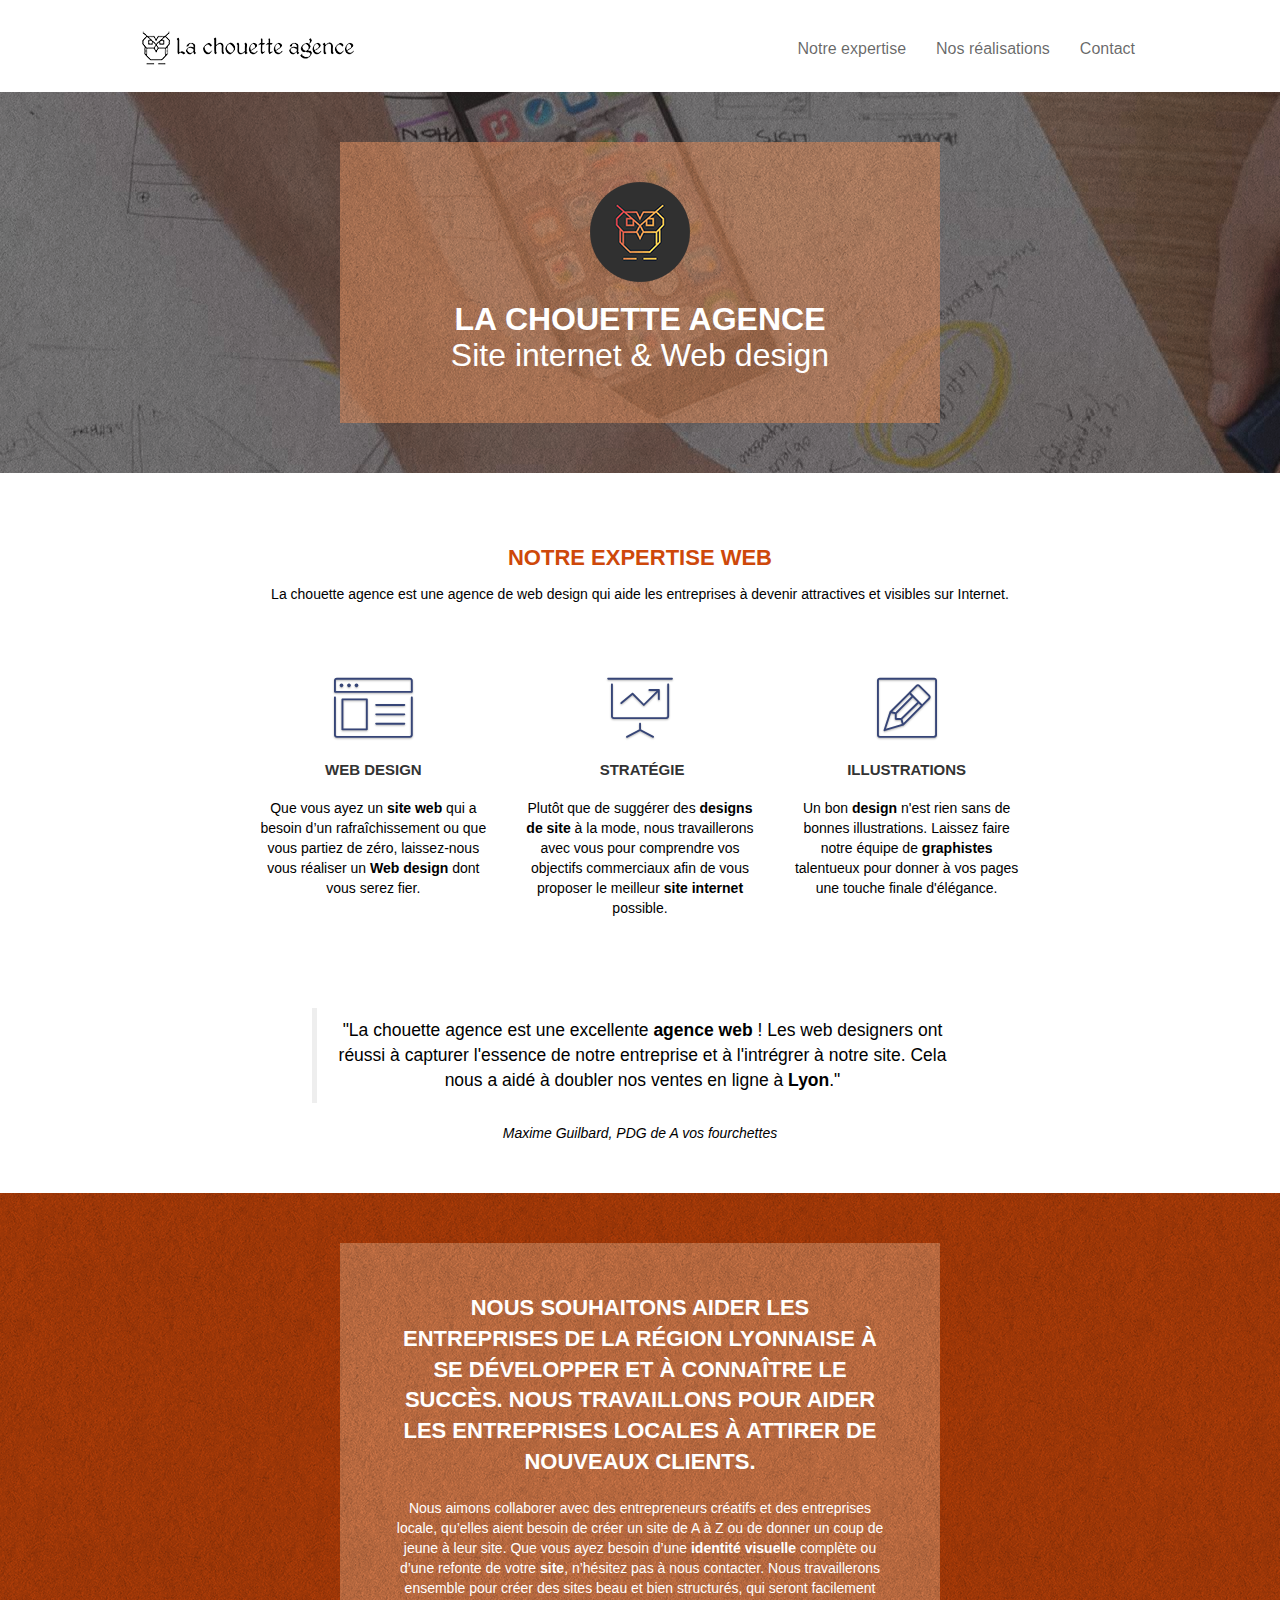
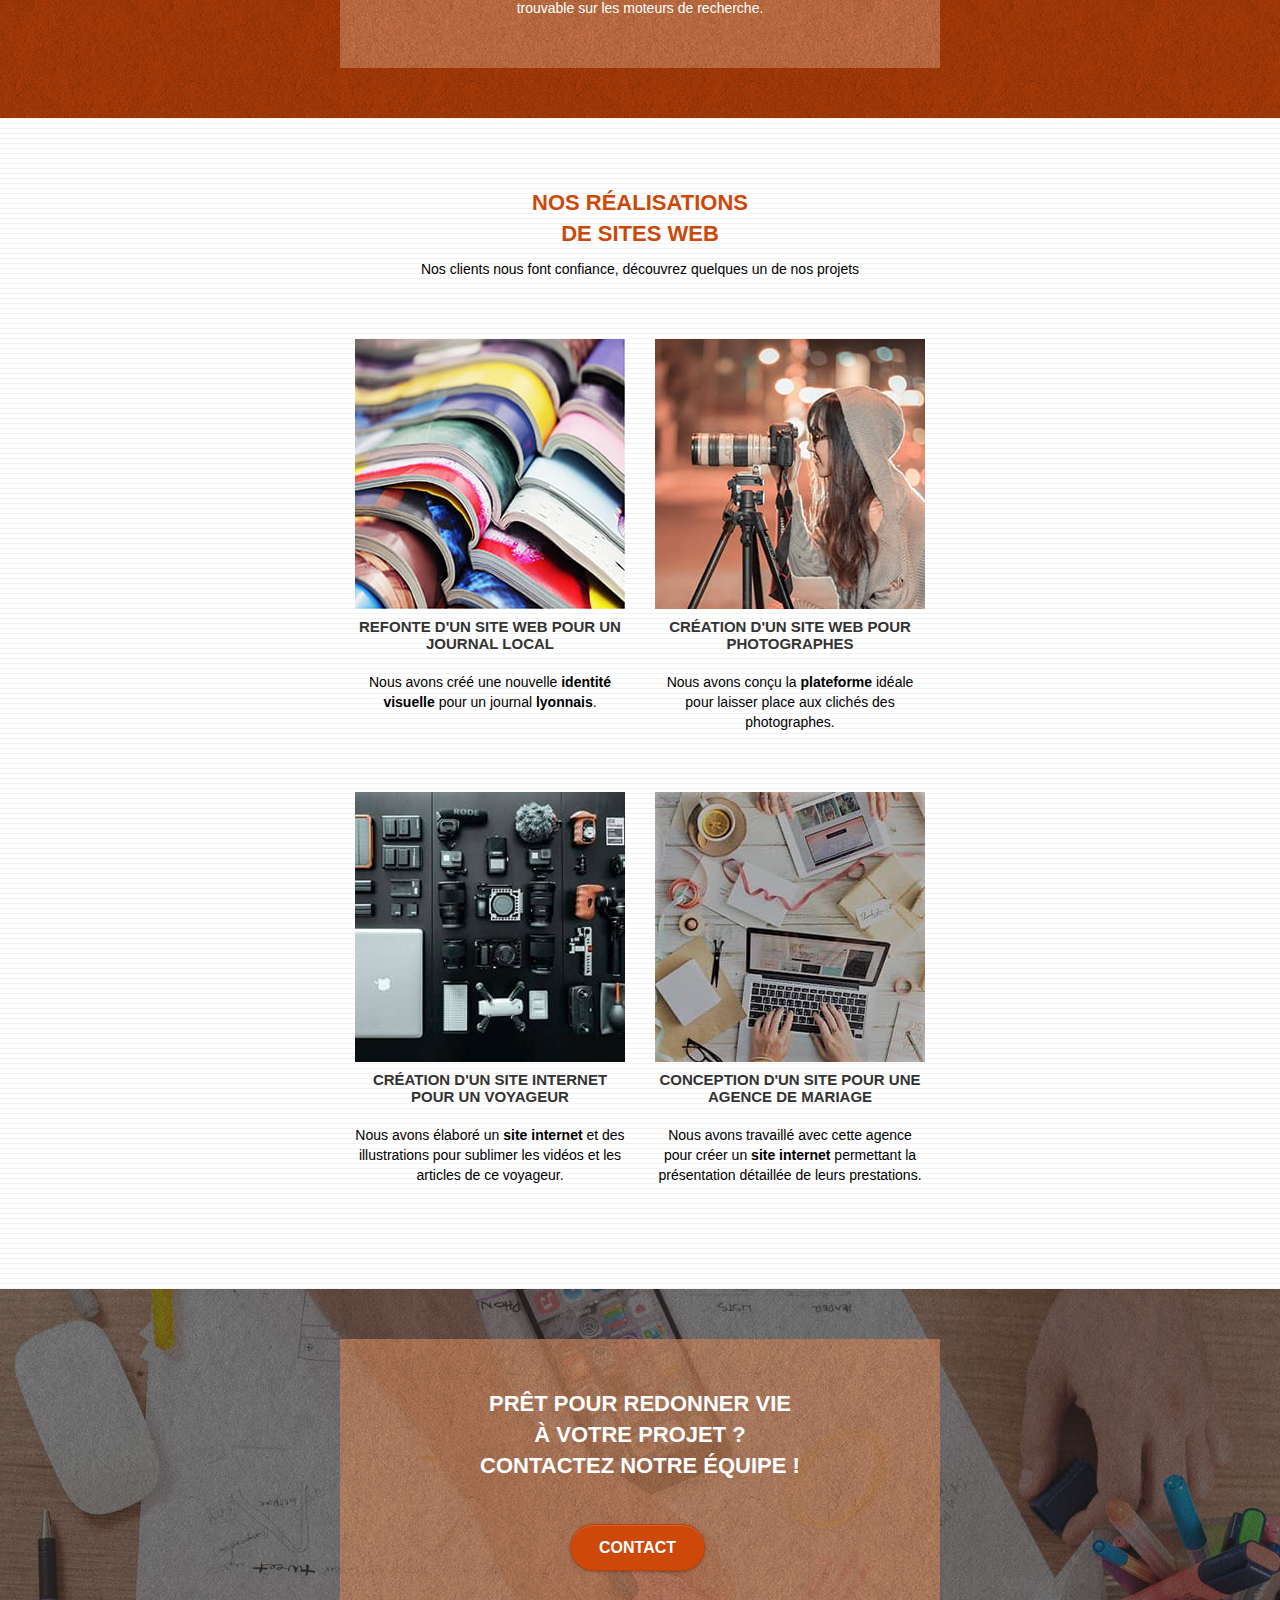
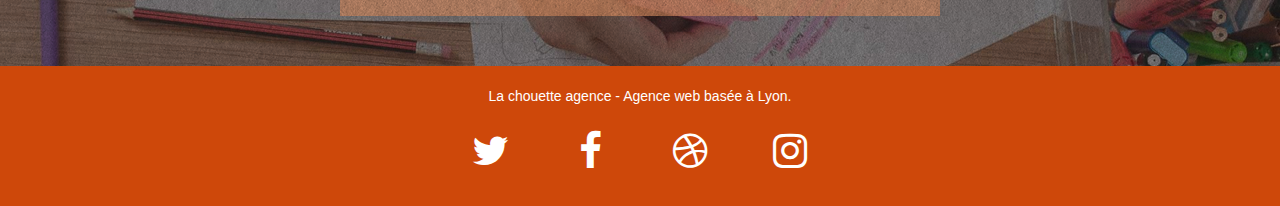
==== index.html @ 6c07a309 "Ajustements" ====
<!doctype html>
<html lang="fr">
<head> 
	<meta name="google-site-verification" content="1kvWuUgr0FRQM-a7h2UeonZig31ClrOqBgPzvGtcW58" /> 
	<meta charset="utf-8"> 
	<meta name="description" content="La chouette agence implantée à Lyon est spécialisée dans le webdesign et la création ou refonte de site internet"> 
	<meta name="viewport" content="width=device-width, initial-scale=1.0, viewport-fit=cover"> 
	<link rel="shortcut icon" type="image/png" href="favicon.png"> 
	
	<link rel="stylesheet" href="https://maxcdn.bootstrapcdn.com/bootstrap/3.3.5/css/bootstrap.min.css">
	<link rel="stylesheet" type="text/css" href="style.css">
	<link rel="stylesheet" type="text/css" href="./css/font-awesome.css">
	<link rel="stylesheet" type="text/css" href="./css/et-line.css">

	<link rel=«canonical» href=«https://elodiepiris.github.io/PirisElodie_4_03072021/»>
	
	<script src="https://cdnjs.cloudflare.com/ajax/libs/jquery/2.1.0/jquery.min.js" integrity="sha512-qp27nuUylUgwBZJHsmm3W7klwuM5gke4prTvPok3X5zi50y3Mo8cgpeXegWWrdfuXyF2UdLWK/WCb5Mv7CKHcA==" crossorigin="anonymous" referrerpolicy="no-referrer" defer></script>
	<script src="./js/bootstrap.js" defer></script>
	<script src="./js/blocs.js" defer></script>
	<script src="./js/jquery.touchSwipe.js" defer></script>
	<script src="./js/gmaps.js" defer></script>
	
	<title>La Chouette Agence - Web Design</title> 
</head>
<body>
<!-- Principal conteneur -->
<div class="page-container">
    
<!-- bloc-0 -->
<header class="bloc bgc-white l-bloc " id="bloc-0">
	<div class="container bloc-sm">

		<nav class="navbar row">
			<div class="navbar-header">
				<a class="navbar-brand" aria-label="Revenir à l'accueil" href="index.html"><img src="img/la-chouette-agence.png" alt="Logo la chouette agence" width="214px" height="40px"/></a>
				<button id="nav-toggle" type="button" class="ui-navbar-toggle navbar-toggle" data-toggle="collapse" data-target=".navbar-1">
					<span class="sr-only">Toggle navigation</span><span class="icon-bar"></span><span class="icon-bar"></span><span class="icon-bar"></span>
				</button>
			</div>
			<div class="collapse navbar-collapse navbar-1 special-dropdown-nav">
				<ul class="site-navigation nav navbar-nav">
					<li>
						<a href="#expertise" title="Découvrez nos domaines d'expertise, page actuelle">Notre expertise</a>
					</li>
					<li>
						<a href="#realisations" title="Découvrez nos réalisations, page actuelle">Nos réalisations</a>
					</li>
					<li>
						<a href="contact.html" title="Contactez-nous" target="_blank" rel="noopener">Contact</a>
					</li>
				</ul>
			</div>
		</nav>
	</div>
</header>
<!-- bloc-0 END -->

<!-- bloc-1-presentation -->
<main class="bloc bgc-dark-slate-blue bg-banniere d-bloc bg-t-edge bloc-bg-texture  texture-paper b-parallax" id="bloc-1-hero">
	<div class="container bloc-lg ">
		<div class="row tight-width-whitespace black-background">
			<div class="col-sm-12">
				<img src="img/logo.png" class="center-block image-resize-mode" alt="Icon La chouette agence" width="100px" height="100px" />
				<h1 class="text-center hero-bloc-text tc-white">
					<strong>LA CHOUETTE AGENCE</strong> <br>Site internet & Web design
				</h1>
			</div>
		</div>
	</div>
</main>
<!-- bloc-1-presentation END -->

<!-- bloc-2-services -->
<section class="bloc bgc-white l-bloc" id="bloc-2-services">
	<div class="container bloc-md">
		<div class="row">
			<div class="col-sm-12 text-center">
				<h2 id="expertise">Notre expertise Web</h2>
				<p>La chouette agence est une agence de web design qui aide les entreprises à devenir attractives et visibles sur Internet.</p><br><br>		
			</div>
		</div>
		<div class="row voffset-lg med-width-whitespace">
			<div class="col-sm-4">
				<div class="text-center">
					<span class="et-icon-browser sm-shadow icon-dark-slate-blue icons icon-lg"></span>
				</div>
				<h3 class="mg-md text-center">
					Web design
				</h3>
				<p class="text-center ">
					Que vous ayez un <strong>site web</strong> qui a besoin d&rsquo;un rafraîchissement ou que vous partiez de zéro, laissez-nous vous réaliser un <strong>Web design</strong> dont vous serez fier.
				</p>
			</div>
			<div class="col-sm-4">
				<div class="text-center">
					<span class="et-icon-presentation sm-shadow icon-dark-slate-blue icons icon-lg"></span>
				</div>
				<h3 class="mg-md text-center">
					&nbsp;Stratégie
				</h3>
				<p class="text-center ">
					Plutôt que de suggérer des <strong>designs de site</strong> à la mode, nous travaillerons avec vous pour comprendre vos objectifs commerciaux afin de vous proposer le meilleur <strong>site internet</strong> possible.<br>
				</p>
			</div>
			<div class="col-sm-4">
				<div class="text-center">
					<span class="et-icon-edit sm-shadow icon-dark-slate-blue icons icon-lg"></span>
				</div>
				<h3 class="mg-md text-center">
					Illustrations
				</h3>
				<p class="text-center ">
					Un bon <strong>design</strong>  n'est rien sans de bonnes illustrations. Laissez faire notre équipe de <strong>graphistes</strong> talentueux pour donner à vos pages une touche finale d'élégance.
				</p>
			</div>
		</div>
		<div class="row voffset-lg voffset">
			<div class="col-xs-12 col-md-8 col-md-offset-2 text-center">
				<blockquote> "La chouette agence est une excellente <strong>agence web</strong> ! Les web designers ont réussi à capturer l'essence de notre entreprise et à l'intrégrer à notre site. Cela nous a aidé à doubler nos ventes en ligne à <strong>Lyon</strong>."</blockquote>
				<cite>Maxime Guilbard, PDG de A vos fourchettes</cite>
			</div>
		</div>
	</div>
</section>
<!-- bloc-2-services END -->

<!-- bloc-3-what-i-do -->
<section class="bloc tc-white bgc-atomic-tangerine bg-presentation d-bloc bloc-bg-texture texture-paper b-parallax" id="bloc-3-what-i-do">
	<div class="container bloc-lg">
		<div class="row tight-width-whitespace black-background">
			<div class="col-sm-12">
				<h2 class="mg-md text-center tc-white">
					Nous souhaitons aider les entreprises de la région Lyonnaise à se développer et à connaître le succès. Nous travaillons pour aider les entreprises locales à attirer de nouveaux clients.<br>
				</h2>
				<p class="text-center white">
					Nous aimons collaborer avec des entrepreneurs créatifs et des entreprises locale, qu’elles aient besoin de créer un site de A à Z ou de donner un coup de jeune à leur site. Que vous ayez besoin d’une <strong>identité visuelle</strong> complète ou d’une refonte de votre <strong>site</strong>, n’hésitez pas à nous contacter. Nous travaillerons ensemble pour créer des sites beau et bien structurés, qui seront facilement trouvable sur les moteurs de recherche. <br>
				</p>
			</div>
		</div>
	</div>
</section>
<!-- bloc-3-what-i-do END -->

<!-- bloc-4-portfolio -->
<section class="bloc bgc-white bg-lines-h2-bg bg-repeat l-bloc" id="bloc-4-portfolio">
	<div class="container bloc-lg">
		<div class="row">
			<div class="col-sm-12 text-center">
				<h2 id="realisations">Nos réalisations<br>de sites web</h2>
				<p>Nos clients nous font confiance, découvrez quelques un de nos projets</p>
			</div>
		</div>
		<div class="row tight-width-whitespace portfolio-row">
			<div class="col-sm-6">
				<a href="#" data-lightbox="./img/image_site_journal_local.jpg" data-gallery-id="gallery-1" data-caption="Refonte d'un site web pour un journal local" data-frame="snapshot-lb"><img src="./img/image_site_journal_local.jpg" title="image de la refonte d'un site sur le thème du journalisme" alt="refonte site internet, site web journalistique, site journalisme, site journal lyonnais" class="img-responsive portfolio-thumb" width="270px" height="270px"/></a>
				<h3 class="mg-md text-center">
					Refonte d'un site web pour un journal local
				</h3>
				<p class="text-center">
					Nous avons créé une nouvelle <strong>identité visuelle</strong> pour un journal <strong>lyonnais</strong>.
				</p>
			</div>
			<div class="col-sm-6">
				<a href="#" data-lightbox="./img/image_site_photographe.jpg" data-gallery-id="gallery-1" data-caption="Création d'un site web pour photographes" data-frame="snapshot-lb"><img src="./img/image_site_photographe.jpg" title="image de la création d'un site sur le thème de la photographie" alt="création site internet, site web photographe, site photographe" class="img-responsive portfolio-thumb" width="270px" height="270px"/></a>
				<h3 class="mg-md text-center">
					Création d'un site web pour photographes
				</h3>
				<p class="text-center">
					Nous avons conçu la <strong>plateforme</strong> idéale pour laisser place aux clichés des photographes.
				</p>
			</div>
		</div>
		<div class="row tight-width-whitespace portfolio-row">
			<div class="col-sm-6">
				<a href="#" data-lightbox="./img/image_site_voyageur.jpg" data-gallery-id="gallery-1" data-caption="Création d'un site internet pour un voyageur" data-frame="snapshot-lb"><img src="./img/image_site_voyageur.jpg" title="image de la création d'un site sur le thème du voyage" alt="création site web, site web voyage, site voyageur" class="img-responsive portfolio-thumb" width="270px" height="270px"/></a>
				<h3 class="mg-md text-center">
					Création d'un site internet pour un voyageur
				</h3>
				<p class="text-center">
					Nous avons élaboré un <strong>site internet</strong> et des illustrations pour sublimer les vidéos et les articles de ce voyageur.
				</p>
			</div>
			<div class="col-sm-6">
				<a href="#" data-lightbox="./img/image_site_mariage.jpg" data-gallery-id="gallery-1" data-caption="Conception d'un site pour une agence de mariage" data-frame="snapshot-lb"><img src="./img/image_site_mariage.jpg" class="img-responsive portfolio-thumb" title="image de la conception d'un site sur le thème du mariage" alt="conception site internet, site web mariage, site internet mariage" width="270px" height="270px"/></a>
				<h3 class="mg-md text-center">
					Conception d'un site pour une agence de mariage
				</h3>
				<p class="text-center">
					Nous avons travaillé avec cette agence pour créer un <strong>site internet</strong> permettant la présentation détaillée de leurs prestations.
				</p>
			</div>
		</div>
	</div>
</section>
<!-- bloc-4-portfolio END -->

<!-- bloc-5-cta -->
<section class="bloc bgc-dark-slate-blue bg-banniere d-bloc texture-paper bloc-bg-texture " id="bloc-5-cta">
	<div class="container bloc-lg">
		<div class="row tight-width-whitespace black-background">
			<h2 class="col-sm-12 mg-md text-center tc-white ">
				Prêt pour redonner vie<br> à votre projet ?<br>Contactez notre équipe !
			</h2>
			<div class="col-sm-12 text-center">
				<a href="Contact.html" class="btn btn-atomic-tangerine btn-clean btn-rd btn-lg cta-hero">Contact</a>
			</div>
		</div>
	</div>
</section>
<!-- bloc-5-cta END -->

<!-- Footer - bloc-8 -->
<footer class="bloc bgc-atomic-tangerine d-bloc" id="bloc-8">
	<div class="container bloc-sm">
		<div class="row">
			<div class="col-sm-12">
				<p class="text-center white">La chouette agence - Agence web basée à Lyon.<br></p>
				<div class="row row-no-gutters social">
					<div class="col-sm-3">
						<div class="text-center">
							<a class="social" aria-label="Retrouvez La chouette agence sur Twitter" href="https://twitter.com/" title="Twitter" target="_blank" rel="noopener"><span class="fa fa-twitter icon-md"></span></a>
						</div>
					</div>
					<div class="col-sm-3">
						<div class="text-center">
							<a class="social" aria-label="Retrouvez La chouette agence sur Facebook" href="https://www.facebook.com/" title="Facebook" target="_blank" rel="noopener"><span class="fa fa-facebook icon-md"></span></a>
						</div>
					</div>
					<div class="col-sm-3">
						<div class="text-center">
							<a class="social" aria-label="Retrouvez La chouette agence sur Dribbble" href="https://dribbble.com/" title="Dribbble" target="_blank" rel="noopener"><span class="fa fa-dribbble icon-md"></span></a>
						</div>
					</div>
					<div class="col-sm-3">
						<div class="text-center">
							<a class="social" aria-label="Retrouvez La chouette agence sur Instagram" href="https://www.instagram.com/" title="Instagram" target="_blank" rel="noopener"><span class="fa fa-instagram icon-md"></span></a>
						</div>
					</div>
				</div>
			</div>
		</div>
	</div>
</footer>
</body>
</html>
---- style.css ----
body {
    margin: 0;
    padding: 0;
    width:100%;
    background: #FFF;
    overflow-x: hidden;
}

a,
button {
    transition: all .3s ease-in-out;
    outline: none!important;
}

a:hover {
    text-decoration: none;
    cursor: pointer;
}

#page-loading-blocs-notifaction {
    position: fixed;
    top: 0;
    bottom: 0;
    width: 100%;
    z-index: 100000;
    background: #FFFFFF url("img/pageload-spinner.gif") no-repeat center center;
}

.bloc {
    width: 100%;
    clear: both;
    background: 50% 50% no-repeat;
    padding: 0 50px;
    -webkit-background-size: cover;
    -moz-background-size: cover;
    -o-background-size: cover;
    background-size: cover;
    position: relative;
}

.bloc .container {
    padding-left: 0;
    padding-right: 0;
}

.bloc-lg {
    padding: 50px 50px;
}

.bloc-md {
    padding: 50px;
}

.bloc-sm {
    padding: 20px 50px;
}

.bg-center,
.bg-l-edge,
.bg-r-edge,
.bg-t-edge,
.bg-b-edge,
.bg-tl-edge,
.bg-bl-edge,
.bg-tr-edge,
.bg-br-edge,
.bg-repeat {
    -webkit-background-size: auto!important;
    -moz-background-size: auto!important;
    -o-background-size: auto!important;
    background-size: auto!important;
}

.bg-repeat {
    background: repeat;
}

.bg-t-edge {
    background: top no-repeat;
}

.bloc-bg-texture::before {
    content: "";
    background-size: 2px 2px;
    position: absolute;
    top: 0;
    bottom: 0;
    left: 0;
    right: 0;
}

.texture-paper::before {
    background: url("img/texture-paper.png");
    background-size: 280px 280px;
}

.b-parallax {
    background-attachment: fixed;
}

.d-bloc {
    color: rgba(255, 255, 255, .7);
}

.d-bloc button:hover {
    color: rgba(255, 255, 255, .9);
}

.d-bloc .icon-round,
.d-bloc .icon-square,
.d-bloc .icon-rounded,
.d-bloc .icon-semi-rounded-a,
.d-bloc .icon-semi-rounded-b {
    border-color: rgba(255, 255, 255, .9);
}

.d-bloc .divider-h span {
    border-color: rgba(255, 255, 255, .2);
}


.d-bloc .navbar-toggle .icon-bar {
    background: rgba(255, 255, 255, 1);
}

.d-bloc .btn-wire,
.d-bloc .btn-wire:hover {
    color: rgba(255, 255, 255, 1);
    border-color: rgba(255, 255, 255, 1);
}

.d-bloc .panel {
    color: rgba(0, 0, 0, 1);
}

.d-bloc .panel button:hover {
    color: rgba(0, 0, 0, .7);
}

.d-bloc .panel icon {
    border-color: rgba(0, 0, 0, .7);
}

.d-bloc .panel .divider-h span {
    border-color: rgba(0, 0, 0, .1);
}

.d-bloc .panel .a-btn {
    color: rgba(0, 0, 0, .6);
}

.d-bloc .panel .a-btn:hover {
    color: rgba(0, 0, 0, 1);
}

.d-bloc .panel .btn-wire,
.d-bloc .panel .btn-wire:hover {
    color: rgba(0, 0, 0, .7);
    border-color: rgba(0, 0, 0, .3);
}

.d-bloc .panel,
.l-bloc {
    color: rgba(0, 0, 0, 1);
}

.d-bloc .panel button:hover,
.l-bloc button:hover {
    color: rgba(0, 0, 0, .7);
}

.l-bloc .icon-round,
.l-bloc .icon-square,
.l-bloc .icon-rounded,
.l-bloc .icon-semi-rounded-a,
.l-bloc .icon-semi-rounded-b {
    border-color: rgba(0, 0, 0, .7);
}

.d-bloc .panel .divider-h span,
.l-bloc .divider-h span {
    border-color: rgba(0, 0, 0, .1);
}

.d-bloc .panel .a-btn,
.l-bloc .a-btn,
.l-bloc .navbar a,
.l-bloc .navbar-brand,
.l-bloc a .icon-sm,
.l-bloc a .icon-md,
.l-bloc a .icon-lg,
.l-bloc a .icon-xl,
.l-bloc h1 a,
.l-bloc h2 a,
.l-bloc h3 a,
.l-bloc h4 a,
.l-bloc h5 a,
.l-bloc h6 a,
.l-bloc p a {
    color: rgba(0, 0, 0, .6);
}

.d-bloc .panel .a-btn:hover,
.l-bloc .a-btn:hover,
.l-bloc .navbar a:hover,
.l-bloc .navbar-brand:hover,
.l-bloc a:hover .icon-sm,
.l-bloc a:hover .icon-md,
.l-bloc a:hover .icon-lg,
.l-bloc a:hover .icon-xl,
.l-bloc h1 a:hover,
.l-bloc h2 a:hover,
.l-bloc h3 a:hover,
.l-bloc h4 a:hover,
.l-bloc h5 a:hover,
.l-bloc h6 a:hover,
.l-bloc p a:hover {
    color: #ce480a;
}

.l-bloc .navbar-toggle .icon-bar {
    color: rgba(0, 0, 0, .6);
}

.d-bloc .panel .btn-wire,
.d-bloc .panel .btn-wire:hover,
.l-bloc .btn-wire,
.l-bloc .btn-wire:hover {
    color: rgba(0, 0, 0, .7);
    border-color: rgba(0, 0, 0, .3);
}

.voffset {
    margin-top: 30px;
}

.voffset-lg {
    margin-top: 80px;
}

.row-no-gutters {
    display:flex;
    justify-content: center;
    margin-right: 0;
    margin-left: 0;
}

.row.row-no-gutters > [class^="col-"],
.row.row-no-gutters > [class*=" col-"] {
    padding-right: 0;
    padding-left: 0;
}

#bloc-1-hero h1 {
    font-size: 32px;
}

.navbar {
    margin-bottom: 0;
    z-index: 1;
}

.navbar-brand {
    height: auto;
    padding: 3px 15px;
    font-size: 25px;
    font-weight: normal;
    font-weight: 600;
    line-height: 44px;
}

.navbar-brand img {
    max-height: 200px;
    margin: 0 5px 0 0;
    display: inline;
}

.navbar-brand img[src$=svg] {
    min-width: 100px;
}

.nav-center .navbar-brand img {
    margin: 0;
}

.navbar .nav {
    padding-top: 2px;
    margin-right: -16px;
    float: right;
    z-index: 1;
}

.nav > li {
    float: left;
    margin-top: 4px;
    font-size: 16px;
}

.navbar-nav .open .dropdown-menu > li > a {
    text-align: inherit;
}

.nav > li a:hover,
.nav > li a:focus {
    background: transparent;
}

.navbar-toggle {
    margin: 10px 10px 0 0;
    border: 0px;
}

.navbar-toggle:hover {
    background: transparent!important;
}

.navbar-toggle .icon-bar {
    background-color: rgba(0, 0, 0, .5);
    width: 26px;
}

.nav-invert .navbar .nav {
    float: left;
}

.nav-invert .navbar-header,
.nav-invert .navbar-brand {
    float: right;
    position: relative;
    z-index: 2;
}

@media (min-width: 768px) {
    .site-navigation {
        position: absolute;
        top: 50%;
        right: 20px;
        transform: translate(0, -50%);
        -webkit-transform: translateY(-50%);
    }
    .nav > li .dropdown-menu a,
    .nav > li .dropdown-menu a:hover {
        color: #484848;
    }
    .nav-invert .site-navigation {
        left: 0;
        right: 0;
    }
    .nav-center {
        text-align: center;
    }
    .nav-center .navbar-header {
        width: 100%;
    }
    .nav-center .navbar-header,
    .nav-center .navbar-brand,
    .nav-center .nav > li {
        float: none;
        display: inline-block;
    }
    .nav-center .site-navigation {
        position: relative;
        width: 100%;
        right: 0;
        margin-right: 0px;
        margin-top: 20px;
    }
    .nav-center.mini-nav .navbar-toggle {
        float: none;
        margin: 10px auto 0;
    }
}

.nav > li > .dropdown a {
    background: none!important;
    display: block;
    padding: 14px 15px;
}

nav .caret {
    margin: 0 5px;
}

.dropdown-menu .dropdown-menu {
    top: -8px;
    left: 100%;
}

.dropdown-menu .dropmenu-flow-right {
    top: 100%;
    left: 0;
    margin-left: -1px;
    border-top-left-radius: 0;
    border-top-right-radius: 0;
}

.dropdown-menu .dropdown span {
    border: 4px solid black;
    border-top-color: transparent;
    border-right-color: transparent;
    border-bottom-color: transparent;
    margin: 6px -5px 0 0!important;
    float: right;
}

.mg-md {
    margin-top: 10px;
    margin-bottom: 20px;
}

.mg-lg {
    margin-top: 10px;
    margin-bottom: 40px;
}

.btn {
    margin: 0 5px 5px 0;
}

.btn.pull-right {
    margin: 0 0 5px 5px;
}

.btn-d,
.btn-d:hover,
.btn-d:focus {
    color: #FFF;
    background: rgba(0, 0, 0, .3);
}

button {
    outline: none!important;
}

.btn-rd {
    border-radius: 40px;
}

.btn-clean {
    border: 1px solid rgba(0, 0, 0, .08);
    border-bottom-color: rgba(0, 0, 0, .1);
    text-shadow: 0 1px 0 rgba(0, 0, 1, .1);
    box-shadow: 0 1px 3px rgba(0, 0, 1, .25), inset 0 1px 0 0 rgba(255, 255, 255, .15);
}

.icon-md {
    font-size: 40px!important;
    padding:15px 30px;
}

.icon-lg {
    font-size: 60px!important;
}

.sm-shadow {
    text-shadow: 0 1px 2px rgba(0, 0, 0, .3);
}

.panel-sq,
.panel-sq .panel-heading,
.panel-sq .panel-footer {
    border-radius: 0;
}

.panel-rd {
    border-radius: 30px;
}

.panel-rd .panel-heading {
    border-radius: 29px 29px 0 0;
}

.panel-rd .panel-footer {
    border-radius: 0 0 29px 29px;
}

.form-control {
    border-color: rgba(0, 0, 0, .1);
    box-shadow: none;
}

.scrollToTop {
    width: 40px;
    height: 40px;
    position: fixed;
    bottom: 20px;
    right: 20px;
    opacity: 0;
    z-index: 500;
    transition: all .3s ease-in-out;
}

.scrollToTop span {
    margin-top: 6px;
}

.showScrollTop {
    font-size: 14px;
    opacity: 1;
}

a[data-lightbox] {
    position: relative;
    display: block;
    text-align: center;
}

a[data-lightbox]:hover::before {
    content: "+";
    font-family: "HelveticaNeue-Light", "Helvetica Neue Light", "Helvetica Neue", Helvetica, Arial;
    font-size: 32px;
    width: 50px;
    height: 50px;
    margin-left: -25px;
    border-radius: 50%;
    background: rgba(0, 0, 0, .6);
    color: #FFF;
    font-weight: 100;
    z-index: 1;
    position: absolute;
    top: 50%;
    transform: translateY(-50%);
    -webkit-transform: translateY(-50%);
}

a[data-lightbox]:hover img {
    opacity: 0.6;
    -webkit-animation-fill-mode: none;
    animation-fill-mode: none;
}

#lightbox-modal {
    display: flex;
    align-items: center;
}

#lightbox-modal .modal-dialog {
    width: 90%;
    max-width: 900px;
    margin: 0 auto 0;
}

#lightbox-modal .modal-dialog img {
    max-height: 90vh;
    margin: 0 auto;
}

.lightbox-caption {
    padding: 20px;
    color: #FFF;
    background: rgba(0, 0, 0, .5);
    position: absolute;
    left: 15px;
    right: 15px;
    bottom: 5px;
}

.close-lightbox {
    color: #FFF;
    font-size: 30px;
    position: absolute;
    top: 20px;
    right: 20px;
    z-index: 20;
    background: rgba(0, 0, 0, .5);
    border: none;
    line-height: 30px;
    padding: 0 9px 5px;
    opacity: 0.3;
}

.close-lightbox:hover,
.next-lightbox:hover,
.prev-lightbox:hover {
    opacity: 1.0;
    color: #FFF;
}

.next-lightbox,
.prev-lightbox {
    font-size: 20px;
    color: rgba(255, 255, 255, .9);
    background: rgba(0, 0, 0, .5);
    transition: all .2s ease-in-out;
    position: absolute;
    top: 45%;
    z-index: 1;
    opacity: 0.4;
}

.next-lightbox {
    padding: 6px 8px 1px 13px;
    right: 25px;
}

.prev-lightbox {
    padding: 6px 13px 1px 10px;
    left: 25px;
}

.snapshot-lb .modal-body {
    padding-bottom: 45px;
}

.snapshot-lb .lightbox-caption {
    padding: 0;
    color: rgba(0, 0, 0, .5);
    background: none;
}
h1 {
    font-weight: 200; 
}

h2 {
color:#ce480a;
text-transform:uppercase;
font-weight: 800;
font-size: 22px;
line-height: 1.4em;
}
h2 > .tc-white {
text-shadow: 2px 2px 10px rgba(0, 0, 1);
}
a {
    color:white;
}
.container {
    max-width: 1000px;
}

.hero-bloc-text {
    font-size: 38px;
}

.hero-bloc-text-sub {
    font-size: 36px;
}

.statement-bloc-text {
    line-height: 26px;
    font-style: italic;
    font-size: 20px;
    text-align: center;
    font-weight: lighter;
    max-width: 520px;
    margin: auto auto auto auto;
}

p {
    font-size: 14px;
    text-align:center;
}

.tight-width-whitespace {
    max-width: 600px;
    margin: auto auto auto auto;
}


.cta-hero {
    margin-top: 22px;
    color: #FFFFFF!important;
    text-transform: uppercase;
    padding: 12px 28px 12px 28px;
    font-size: 16px;
    font-weight: 700;
}

.social {
    max-width: 400px;
    margin: auto auto auto auto;
}


h3 {
    font-size: 15px;
    text-transform: uppercase;
    font-weight: 700;
    color: #333333!important;
}

.med-width-whitespace {
    max-width: 800px;
    margin: auto auto auto auto;
    box-shadow: 0px 0px 0px #000000;
}


h4 {
    color: #333333!important;
}

.icons {
    margin-bottom: 14px;
    margin-top: 24px;
}

.white {
    color: white;
}

.portfolio-thumb {
    margin:auto;
}

.portfolio-row {
    margin-bottom: 44px;
    margin-top: 50px;
}

.avatar {
    box-shadow: 0px 4px 9px rgba(0, 0, 0, 0.3);
}

.black-background {
    background-color: rgba(253, 165, 114, 0.7);
    padding: 40px 40px 40px 40px;
}

.bold-link {
    font-weight: 900;
    text-decoration: underline!important;
}

.bgc-white {
    background-color: #FFFFFF;
}

.bgc-dark-slate-blue {
    background-color: #ce480a;
}

.bgc-atomic-tangerine {
    background-color: #ce480a;
}

.tc-white {
    color: white!important;
}

.btn-atomic-tangerine {
    background: #ce480a;
    color: white!important;
}

.btn-atomic-tangerine:hover {
    background: #ad004b!important;
    color: white!important;
}

.ltc-white {
    color: #FFFFFF;
}

.ltc-white:hover {
    color: #cccccc;
}

.ltc-atomic-tangerine {
    color: #F3976C;
}

.ltc-atomic-tangerine:hover {
    color: #c27956;
}

.icon-dark-slate-blue {
    color: #364577;
    border-color: #364577;
}

.bg-dots-bg {
    background-image: url("img/dots-bg.png");
}

.bg-lines-h2-bg {
    background-image: url("img/lines-h2-bg.png");
}

.bg-banniere {
    background-image: url("img/la-chouette-agence-banniere.jpg");
}

.bg-presentation {
    background-image: url("img/image-de-presentation.jpg");
}

@media (max-width: 1024px) {
    .bloc {
        padding-left: 20px;
        padding-right: 20px;
    }
    .bloc.full-width-bloc,
    .bloc-tile-2.full-width-bloc .container,
    .bloc-tile-3.full-width-bloc .container,
    .bloc-tile-4.full-width-bloc .container {
        padding-left: 0;
        padding-right: 0;
    }
}

@media (max-width: 992px) and (min-width: 768px) {
    .navbar .nav {
        max-width: 80%
    }
    .nav-center.navbar .nav {
        max-width: 100%
    }
}

@media only screen and (min-device-width: 768px) and (max-device-width: 1024px) and (orientation: landscape) {
    .b-parallax {
        background-attachment: scroll;
    }
}

@media only screen and (min-device-width: 1024px) and (max-device-width: 1366px) and (-webkit-min-device-pixel-ratio: 1.5) {
    .b-parallax {
        background-attachment: scroll;
    }
}

@media (max-width: 991px) {
    .container {
        width: 100%;
    }
    .b-parallax {
        background-attachment: scroll;
    }
    .page-container,
    #hero-bloc {
        overflow-x: hidden;
        position: relative;
    }
    .bloc {
        padding-left: constant(safe-area-inset-left);
        padding-right: constant(safe-area-inset-right);
    }
    .bloc-group,
    .bloc-group .bloc {
        display: block;
        width: 100%;
    }
    .bloc-fill-screen .fill-bloc-top-edge,
    .bloc-fill-screen .fill-bloc-bottom-edge {
        padding: 0 20px;
        padding-left: constant(safe-area-inset-left);
        padding-right: constant(safe-area-inset-right);
    }
}

@media (max-width: 767px) {
    .page-container {
        overflow-x: hidden;
        position: relative;
    }
    h1,
    h2,
    h3,
    h4,
    h5,
    h6,
    p,
    #disqus_thread {
        padding-left: 10px!important;
        padding-right: 10px!important;
    }
    .b-parallax {
        background-attachment: scroll;
    }
    .navbar .nav {
        padding-top: 0;
        border-top: 1px solid rgba(0, 0, 0, .2);
        float: none!important;
    }
    .navbar.row {
        margin-left: 0;
        margin-right: 0;
    }
    .site-navigation {
        position: inherit;
        transform: none;
        -webkit-transform: none;
        -ms-transform: none;
    }
    .nav > li {
        margin-top: 0;
        border-bottom: 1px solid rgba(0, 0, 0, .1);
        background: rgba(0, 0, 0, .05);
        text-align: left;
        padding-left: 15px;
        width: 100%;
    }
    .nav > li:hover {
        background: rgba(0, 0, 0, .08);
    }
    .dropdown .dropdown a .caret {
        float: none;
        margin: 5px 0 0 10px!important;
        border: 4px solid black;
        border-bottom-color: transparent;
        border-right-color: transparent;
        border-left-color: transparent;
    }
    #hero-bloc .navbar .nav {
        background: rgba(0, 0, 0, .8);
    }
    #hero-bloc .navbar .nav a {
        color: rgba(255, 255, 255, .6);
    }
    .hero {
        padding: 50px 0;
    }
    .hero-nav {
        left: -1px;
        right: -1px;
    }
    .navbar-collapse {
        padding: 0;
        overflow-x: hidden;
        -webkit-box-shadow: none;
        box-shadow: none;
    }
    .navbar-brand img {
        max-height: 40px;
        width: auto;
    }
    .nav-invert .navbar-header {
        float: none;
        width: 100%;
    }
    .nav-invert .navbar-toggle {
        float: left;
        margin-left: 10px;
    }
    .bloc {
        padding-left: 0;
        padding-right: 0;
    }
    .bloc-xxl,
    .bloc-xl,
    .bloc-lg {
        padding: 40px 20px!important;
    }
    .bloc-sm,
    .bloc-md {
        padding-left: 0;
        padding-right: 0;
    }
    .bloc-tile-2 .container,
    .bloc-tile-3 .container,
    .bloc-tile-4 .container,
    .bloc-fill-screen .fill-bloc-top-edge,
    .bloc-fill-screen .fill-bloc-bottom-edge {
        padding-left: 0;
        padding-right: 0;
    }
    .a-block {
        padding: 0 10px;
    }
    .btn-dwn {
        display: none;
    }
    .voffset {
        margin-top: 5px;
    }
    .voffset-md {
        margin-top: 20px;
    }
    .voffset-lg {
        margin-top: 30px;
    }
    form {
        padding: 5px;
    }
    .close-lightbox {
        display: inline-block;
    }
    .blocsapp-device-iphone5 {
        background-size: 216px 425px;
        padding-top: 60px;
        width: 216px;
        height: 425px;
    }
    .blocsapp-device-iphone5 img {
        width: 180px;
        height: 320px;
    }
}

@media (max-width: 400px) {
    .bloc {
        padding-left: 0;
        padding-right: 0;
    }
}

@media (max-width: 767px) {
    .bloc-mob-center-text {
        text-align: center;
    }
}
---- css/et-line.css ----
@font-face{font-family:et-line;src:url(../fonts/et-line.eot);src:url(../fonts/et-line.eot?#iefix) format('embedded-opentype'),url(../fonts/et-line.woff) format('woff'),url(../fonts/et-line.ttf) format('truetype'),url(../fonts/et-line.svg#et-line) format('svg');font-weight:400;font-style:normal;font-display:swap}.et-icon-adjustments,.et-icon-alarmclock,.et-icon-anchor,.et-icon-aperture,.et-icon-attachment,.et-icon-bargraph,.et-icon-basket,.et-icon-beaker,.et-icon-bike,.et-icon-book-open,.et-icon-briefcase,.et-icon-browser,.et-icon-calendar,.et-icon-camera,.et-icon-caution,.et-icon-chat,.et-icon-circle-compass,.et-icon-clipboard,.et-icon-clock,.et-icon-cloud,.et-icon-compass,.et-icon-desktop,.et-icon-dial,.et-icon-document,.et-icon-documents,.et-icon-download,.et-icon-dribbble,.et-icon-edit,.et-icon-envelope,.et-icon-expand,.et-icon-facebook,.et-icon-flag,.et-icon-focus,.et-icon-gears,.et-icon-genius,.et-icon-gift,.et-icon-global,.et-icon-globe,.et-icon-googleplus,.et-icon-grid,.et-icon-happy,.et-icon-hazardous,.et-icon-heart,.et-icon-hotairballoon,.et-icon-hourglass,.et-icon-key,.et-icon-laptop,.et-icon-layers,.et-icon-lifesaver,.et-icon-lightbulb,.et-icon-linegraph,.et-icon-linkedin,.et-icon-lock,.et-icon-magnifying-glass,.et-icon-map,.et-icon-map-pin,.et-icon-megaphone,.et-icon-mic,.et-icon-mobile,.et-icon-newspaper,.et-icon-notebook,.et-icon-paintbrush,.et-icon-paperclip,.et-icon-pencil,.et-icon-phone,.et-icon-picture,.et-icon-pictures,.et-icon-piechart,.et-icon-presentation,.et-icon-pricetags,.et-icon-printer,.et-icon-profile-female,.et-icon-profile-male,.et-icon-puzzle,.et-icon-quote,.et-icon-recycle,.et-icon-refresh,.et-icon-ribbon,.et-icon-rss,.et-icon-sad,.et-icon-scissors,.et-icon-scope,.et-icon-search,.et-icon-shield,.et-icon-speedometer,.et-icon-strategy,.et-icon-streetsign,.et-icon-tablet,.et-icon-target,.et-icon-telescope,.et-icon-toolbox,.et-icon-tools,.et-icon-tools-2,.et-icon-trophy,.et-icon-tumblr,.et-icon-twitter,.et-icon-upload,.et-icon-video,.et-icon-wallet,.et-icon-wine{font-family:"et-line";font-style:normal;font-weight:400;font-variant:normal;text-transform:none;line-height:1;-webkit-font-smoothing:antialiased;-moz-osx-font-smoothing:grayscale;display:inline-block}.et-icon-browser:before{content:"\e00c"}.et-icon-presentation:before{content:"\e00e"}.et-icon-edit:before{content:"\e01c"}
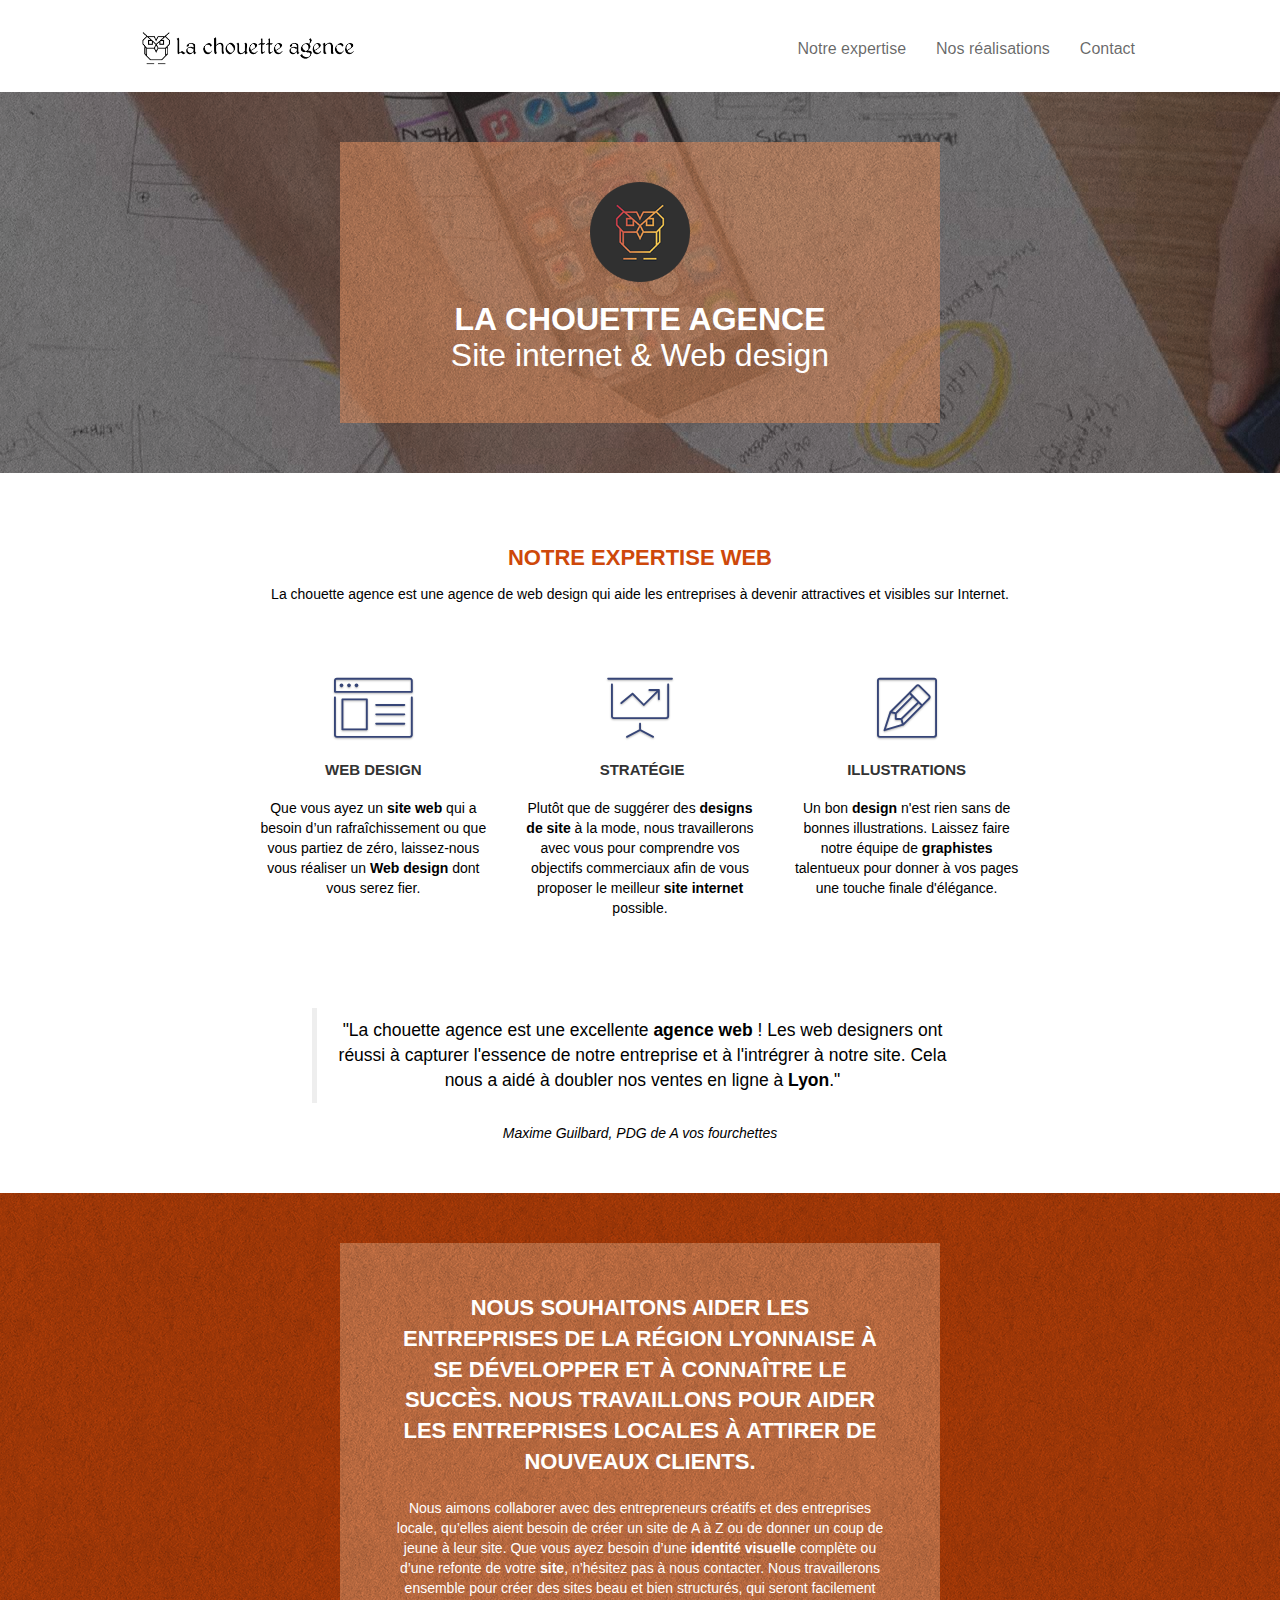
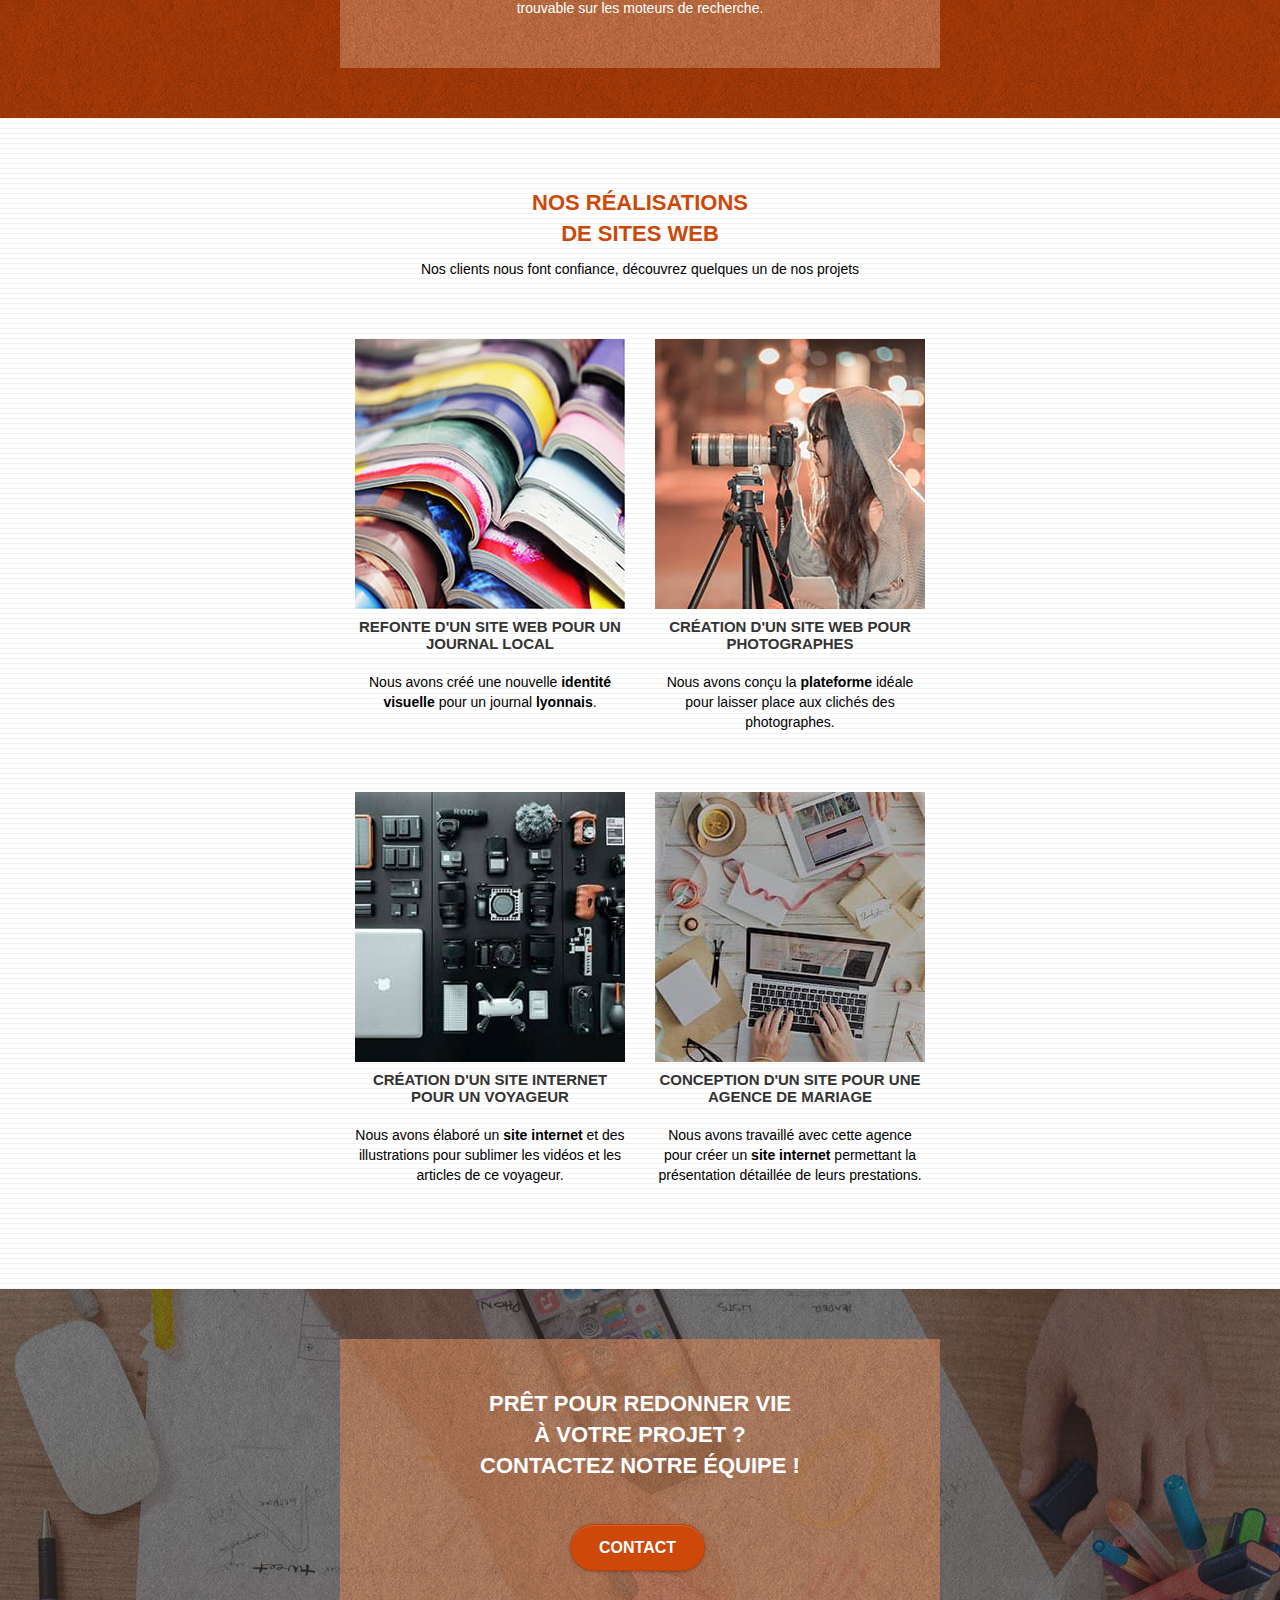
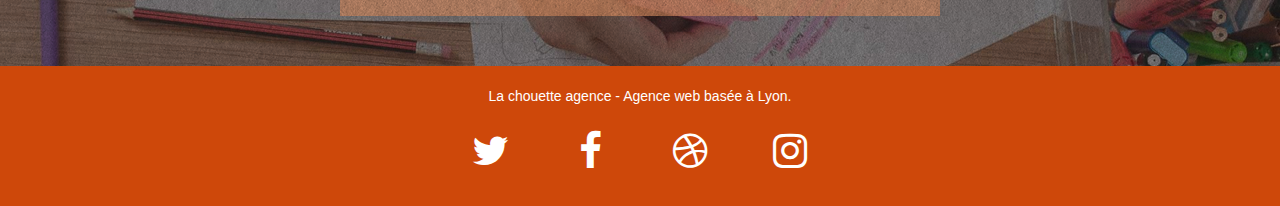
==== commit 9d46fdae: "Update index.html" ====
--- a/index.html
+++ b/index.html
@@ -7,9 +7,11 @@
 	<meta name="viewport" content="width=device-width, initial-scale=1.0, viewport-fit=cover"> 
 	<link rel="shortcut icon" type="image/png" href="favicon.png"> 
 	
-	<link rel="stylesheet" href="https://maxcdn.bootstrapcdn.com/bootstrap/3.3.5/css/bootstrap.min.css">
+	<link rel="preload" href="https://maxcdn.bootstrapcdn.com/bootstrap/3.3.5/css/bootstrap.min.css" as="style" onload="this.onload=null;this.rel='stylesheet'">
+	<noscript><link rel="stylesheet" href="styles.css"></noscript>
 	<link rel="stylesheet" type="text/css" href="style.css">
-	<link rel="stylesheet" type="text/css" href="./css/font-awesome.css">
+	<link rel="preload" href="./css/font-awesome.css" as="style" onload="this.onload=null;this.rel='stylesheet'">
+	<noscript><link rel="stylesheet" href="styles.css"></noscript>
 	<link rel="stylesheet" type="text/css" href="./css/et-line.css">
 
 	<link rel=«canonical» href=«https://elodiepiris.github.io/PirisElodie_4_03072021/»>
@@ -202,7 +204,7 @@
 				Prêt pour redonner vie<br> à votre projet ?<br>Contactez notre équipe !
 			</h2>
 			<div class="col-sm-12 text-center">
-				<a href="Contact.html" class="btn btn-atomic-tangerine btn-clean btn-rd btn-lg cta-hero">Contact</a>
+				<a href="contact.html" class="btn btn-atomic-tangerine btn-clean btn-rd btn-lg cta-hero">Contact</a>
 			</div>
 		</div>
 	</div>
--- a/css/et-line.css
+++ b/css/et-line.css
@@ -1 +1 @@
-@font-face{font-family:et-line;src:url(../fonts/et-line.eot);src:url(../fonts/et-line.eot?#iefix) format('embedded-opentype'),url(../fonts/et-line.woff) format('woff'),url(../fonts/et-line.ttf) format('truetype'),url(../fonts/et-line.svg#et-line) format('svg');font-weight:400;font-style:normal;font-display:swap}.et-icon-adjustments,.et-icon-alarmclock,.et-icon-anchor,.et-icon-aperture,.et-icon-attachment,.et-icon-bargraph,.et-icon-basket,.et-icon-beaker,.et-icon-bike,.et-icon-book-open,.et-icon-briefcase,.et-icon-browser,.et-icon-calendar,.et-icon-camera,.et-icon-caution,.et-icon-chat,.et-icon-circle-compass,.et-icon-clipboard,.et-icon-clock,.et-icon-cloud,.et-icon-compass,.et-icon-desktop,.et-icon-dial,.et-icon-document,.et-icon-documents,.et-icon-download,.et-icon-dribbble,.et-icon-edit,.et-icon-envelope,.et-icon-expand,.et-icon-facebook,.et-icon-flag,.et-icon-focus,.et-icon-gears,.et-icon-genius,.et-icon-gift,.et-icon-global,.et-icon-globe,.et-icon-googleplus,.et-icon-grid,.et-icon-happy,.et-icon-hazardous,.et-icon-heart,.et-icon-hotairballoon,.et-icon-hourglass,.et-icon-key,.et-icon-laptop,.et-icon-layers,.et-icon-lifesaver,.et-icon-lightbulb,.et-icon-linegraph,.et-icon-linkedin,.et-icon-lock,.et-icon-magnifying-glass,.et-icon-map,.et-icon-map-pin,.et-icon-megaphone,.et-icon-mic,.et-icon-mobile,.et-icon-newspaper,.et-icon-notebook,.et-icon-paintbrush,.et-icon-paperclip,.et-icon-pencil,.et-icon-phone,.et-icon-picture,.et-icon-pictures,.et-icon-piechart,.et-icon-presentation,.et-icon-pricetags,.et-icon-printer,.et-icon-profile-female,.et-icon-profile-male,.et-icon-puzzle,.et-icon-quote,.et-icon-recycle,.et-icon-refresh,.et-icon-ribbon,.et-icon-rss,.et-icon-sad,.et-icon-scissors,.et-icon-scope,.et-icon-search,.et-icon-shield,.et-icon-speedometer,.et-icon-strategy,.et-icon-streetsign,.et-icon-tablet,.et-icon-target,.et-icon-telescope,.et-icon-toolbox,.et-icon-tools,.et-icon-tools-2,.et-icon-trophy,.et-icon-tumblr,.et-icon-twitter,.et-icon-upload,.et-icon-video,.et-icon-wallet,.et-icon-wine{font-family:"et-line";font-style:normal;font-weight:400;font-variant:normal;text-transform:none;line-height:1;-webkit-font-smoothing:antialiased;-moz-osx-font-smoothing:grayscale;display:inline-block}.et-icon-browser:before{content:"\e00c"}.et-icon-presentation:before{content:"\e00e"}.et-icon-edit:before{content:"\e01c"}
+@font-face{font-family:et-line;src:url(../fonts/et-line.eot);src:url(../fonts/et-line.eot?#iefix) format('embedded-opentype'),url(../fonts/et-line.woff) format('woff'),url(../fonts/et-line.ttf) format('truetype'),url(../fonts/et-line.svg#et-line) format('svg');font-weight:400;font-style:normal;font-display:swap}.et-icon-adjustments,.et-icon-alarmclock,.et-icon-anchor,.et-icon-aperture,.et-icon-attachment,.et-icon-bargraph,.et-icon-basket,.et-icon-beaker,.et-icon-bike,.et-icon-book-open,.et-icon-briefcase,.et-icon-browser,.et-icon-calendar,.et-icon-camera,.et-icon-caution,.et-icon-chat,.et-icon-circle-compass,.et-icon-clipboard,.et-icon-clock,.et-icon-cloud,.et-icon-compass,.et-icon-desktop,.et-icon-dial,.et-icon-document,.et-icon-documents,.et-icon-download,.et-icon-dribbble,.et-icon-edit,.et-icon-envelope,.et-icon-expand,.et-icon-facebook,.et-icon-flag,.et-icon-focus,.et-icon-gears,.et-icon-genius,.et-icon-gift,.et-icon-global,.et-icon-globe,.et-icon-googleplus,.et-icon-grid,.et-icon-happy,.et-icon-hazardous,.et-icon-heart,.et-icon-hotairballoon,.et-icon-hourglass,.et-icon-key,.et-icon-laptop,.et-icon-layers,.et-icon-lifesaver,.et-icon-lightbulb,.et-icon-linegraph,.et-icon-linkedin,.et-icon-lock,.et-icon-magnifying-glass,.et-icon-map,.et-icon-map-pin,.et-icon-megaphone,.et-icon-mic,.et-icon-mobile,.et-icon-newspaper,.et-icon-notebook,.et-icon-paintbrush,.et-icon-paperclip,.et-icon-pencil,.et-icon-phone,.et-icon-picture,.et-icon-pictures,.et-icon-piechart,.et-icon-presentation,.et-icon-pricetags,.et-icon-printer,.et-icon-profile-female,.et-icon-profile-male,.et-icon-puzzle,.et-icon-quote,.et-icon-recycle,.et-icon-refresh,.et-icon-ribbon,.et-icon-rss,.et-icon-sad,.et-icon-scissors,.et-icon-scope,.et-icon-search,.et-icon-shield,.et-icon-speedometer,.et-icon-strategy,.et-icon-streetsign,.et-icon-tablet,.et-icon-target,.et-icon-telescope,.et-icon-toolbox,.et-icon-tools,.et-icon-tools-2,.et-icon-trophy,.et-icon-tumblr,.et-icon-twitter,.et-icon-upload,.et-icon-video,.et-icon-wallet,.et-icon-wine{font-family:et-line;font-style:normal;font-weight:400;font-variant:normal;text-transform:none;line-height:1;-webkit-font-smoothing:antialiased;-moz-osx-font-smoothing:grayscale;display:inline-block}.et-icon-mobile:before{content:"\e000"}.et-icon-laptop:before{content:"\e001"}.et-icon-desktop:before{content:"\e002"}.et-icon-tablet:before{content:"\e003"}.et-icon-phone:before{content:"\e004"}.et-icon-document:before{content:"\e005"}.et-icon-documents:before{content:"\e006"}.et-icon-search:before{content:"\e007"}.et-icon-clipboard:before{content:"\e008"}.et-icon-newspaper:before{content:"\e009"}.et-icon-notebook:before{content:"\e00a"}.et-icon-book-open:before{content:"\e00b"}.et-icon-browser:before{content:"\e00c"}.et-icon-calendar:before{content:"\e00d"}.et-icon-presentation:before{content:"\e00e"}.et-icon-picture:before{content:"\e00f"}.et-icon-pictures:before{content:"\e010"}.et-icon-video:before{content:"\e011"}.et-icon-camera:before{content:"\e012"}.et-icon-printer:before{content:"\e013"}.et-icon-toolbox:before{content:"\e014"}.et-icon-briefcase:before{content:"\e015"}.et-icon-wallet:before{content:"\e016"}.et-icon-gift:before{content:"\e017"}.et-icon-bargraph:before{content:"\e018"}.et-icon-grid:before{content:"\e019"}.et-icon-expand:before{content:"\e01a"}.et-icon-focus:before{content:"\e01b"}.et-icon-edit:before{content:"\e01c"}.et-icon-adjustments:before{content:"\e01d"}.et-icon-ribbon:before{content:"\e01e"}.et-icon-hourglass:before{content:"\e01f"}.et-icon-lock:before{content:"\e020"}.et-icon-megaphone:before{content:"\e021"}.et-icon-shield:before{content:"\e022"}.et-icon-trophy:before{content:"\e023"}.et-icon-flag:before{content:"\e024"}.et-icon-map:before{content:"\e025"}.et-icon-puzzle:before{content:"\e026"}.et-icon-basket:before{content:"\e027"}.et-icon-envelope:before{content:"\e028"}.et-icon-streetsign:before{content:"\e029"}.et-icon-telescope:before{content:"\e02a"}.et-icon-gears:before{content:"\e02b"}.et-icon-key:before{content:"\e02c"}.et-icon-paperclip:before{content:"\e02d"}.et-icon-attachment:before{content:"\e02e"}.et-icon-pricetags:before{content:"\e02f"}.et-icon-lightbulb:before{content:"\e030"}.et-icon-layers:before{content:"\e031"}.et-icon-pencil:before{content:"\e032"}.et-icon-tools:before{content:"\e033"}.et-icon-tools-2:before{content:"\e034"}.et-icon-scissors:before{content:"\e035"}.et-icon-paintbrush:before{content:"\e036"}.et-icon-magnifying-glass:before{content:"\e037"}.et-icon-circle-compass:before{content:"\e038"}.et-icon-linegraph:before{content:"\e039"}.et-icon-mic:before{content:"\e03a"}.et-icon-strategy:before{content:"\e03b"}.et-icon-beaker:before{content:"\e03c"}.et-icon-caution:before{content:"\e03d"}.et-icon-recycle:before{content:"\e03e"}.et-icon-anchor:before{content:"\e03f"}.et-icon-profile-male:before{content:"\e040"}.et-icon-profile-female:before{content:"\e041"}.et-icon-bike:before{content:"\e042"}.et-icon-wine:before{content:"\e043"}.et-icon-hotairballoon:before{content:"\e044"}.et-icon-globe:before{content:"\e045"}.et-icon-genius:before{content:"\e046"}.et-icon-map-pin:before{content:"\e047"}.et-icon-dial:before{content:"\e048"}.et-icon-chat:before{content:"\e049"}.et-icon-heart:before{content:"\e04a"}.et-icon-cloud:before{content:"\e04b"}.et-icon-upload:before{content:"\e04c"}.et-icon-download:before{content:"\e04d"}.et-icon-target:before{content:"\e04e"}.et-icon-hazardous:before{content:"\e04f"}.et-icon-piechart:before{content:"\e050"}.et-icon-speedometer:before{content:"\e051"}.et-icon-global:before{content:"\e052"}.et-icon-compass:before{content:"\e053"}.et-icon-lifesaver:before{content:"\e054"}.et-icon-clock:before{content:"\e055"}.et-icon-aperture:before{content:"\e056"}.et-icon-quote:before{content:"\e057"}.et-icon-scope:before{content:"\e058"}.et-icon-alarmclock:before{content:"\e059"}.et-icon-refresh:before{content:"\e05a"}.et-icon-happy:before{content:"\e05b"}.et-icon-sad:before{content:"\e05c"}.et-icon-facebook:before{content:"\e05d"}.et-icon-twitter:before{content:"\e05e"}.et-icon-googleplus:before{content:"\e05f"}.et-icon-rss:before{content:"\e060"}.et-icon-tumblr:before{content:"\e061"}.et-icon-linkedin:before{content:"\e062"}.et-icon-dribbble:before{content:"\e063"}
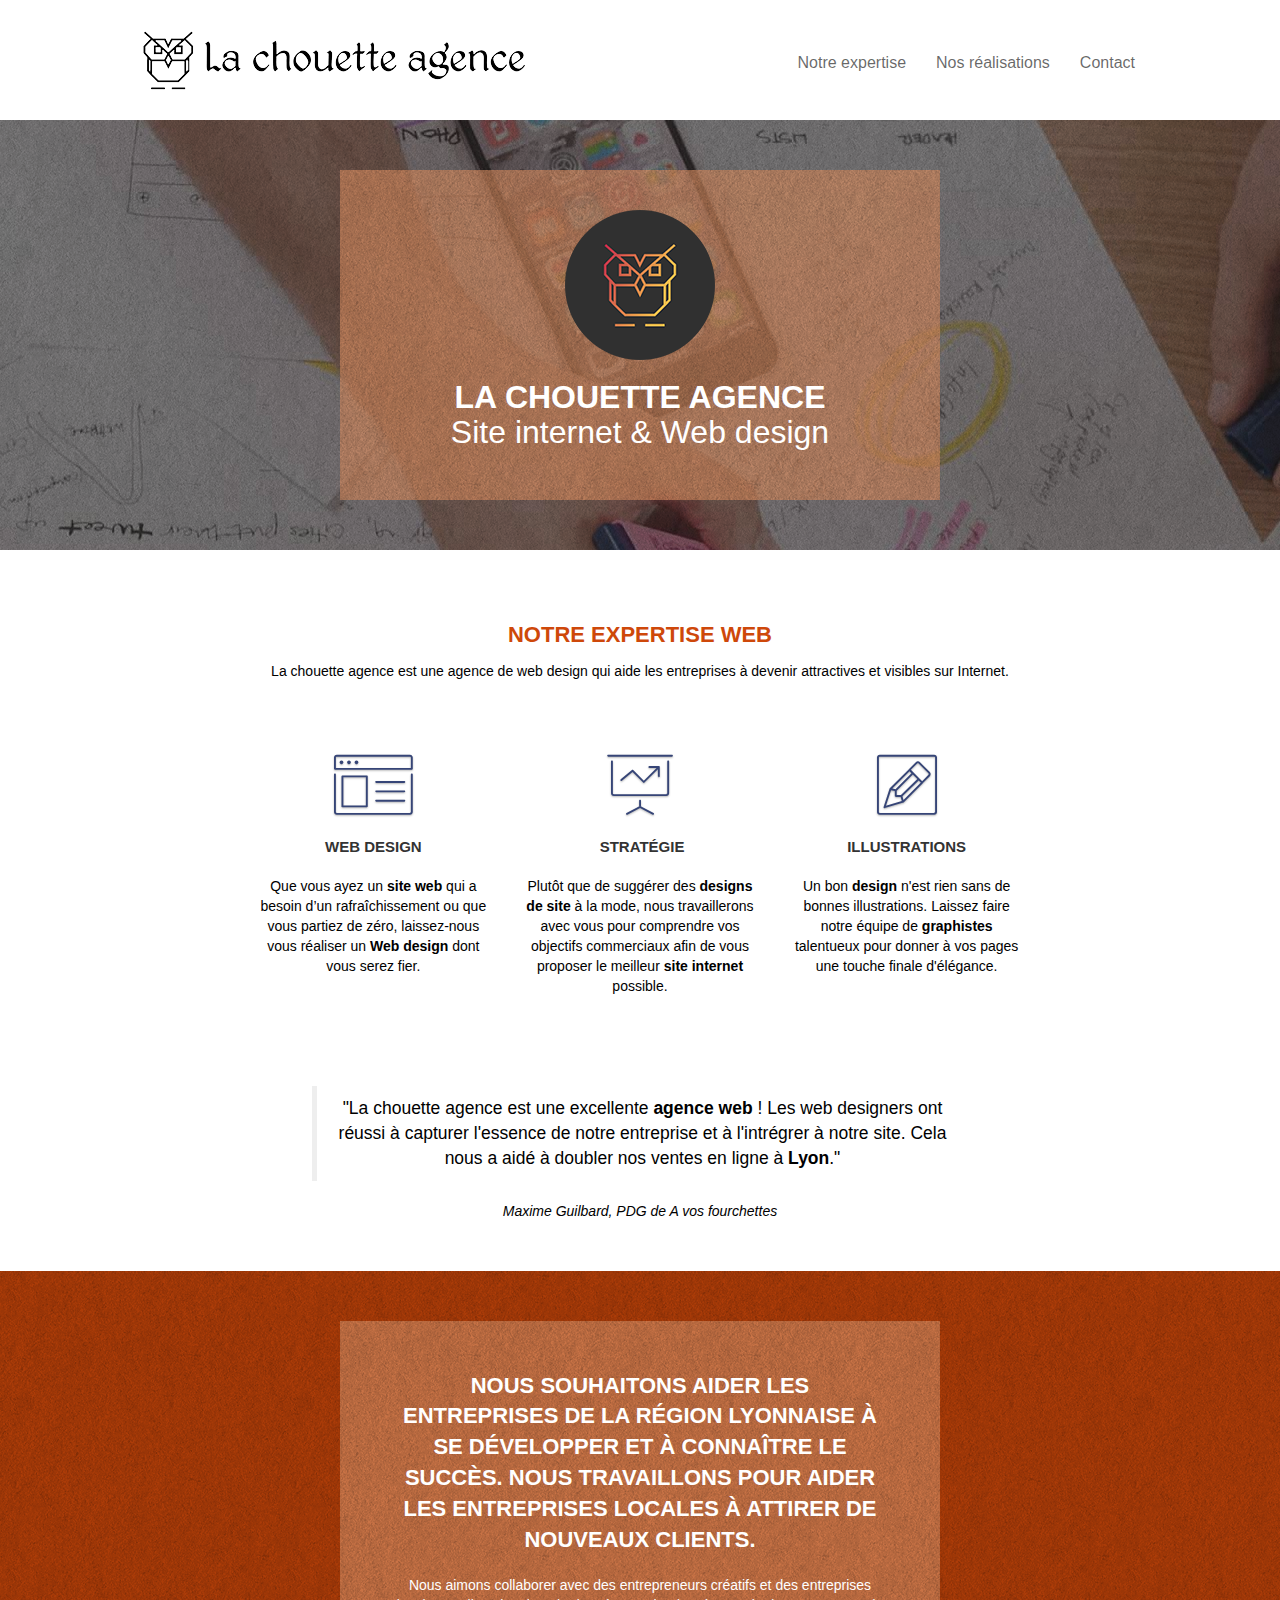
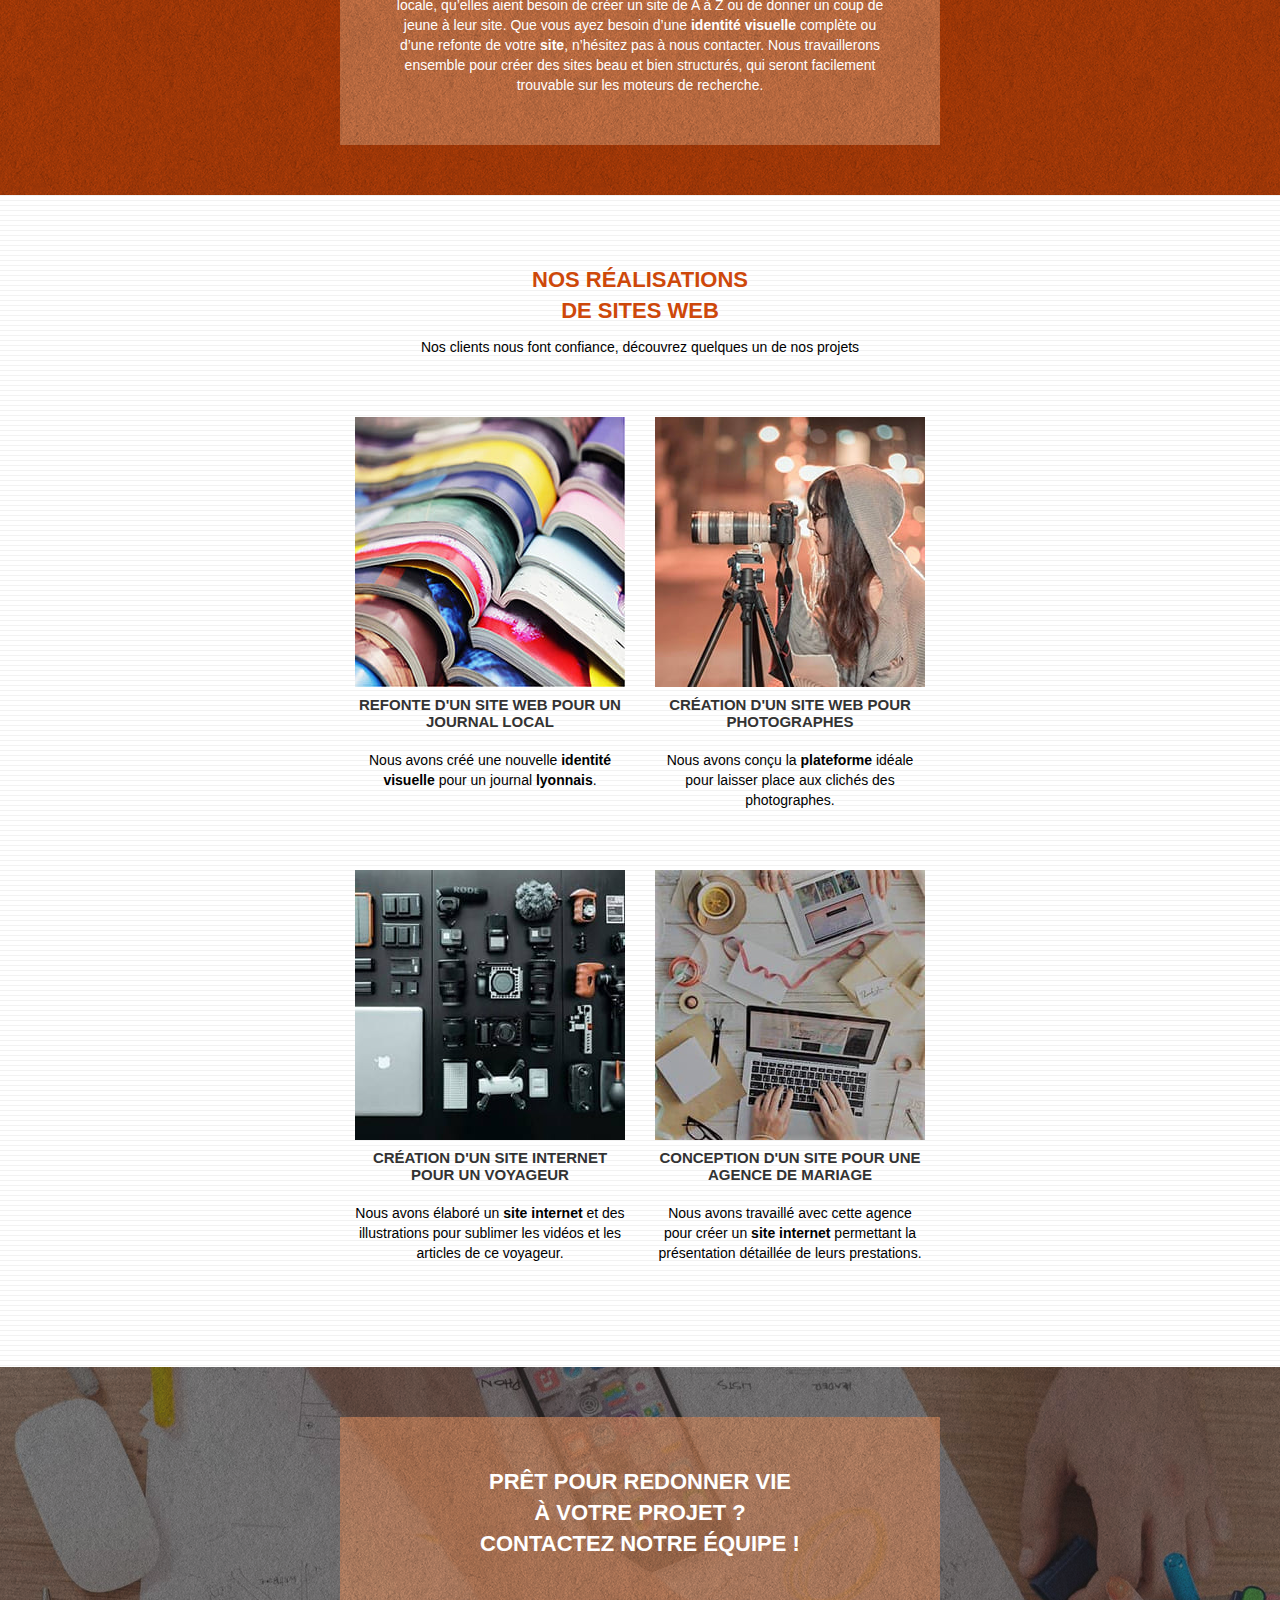
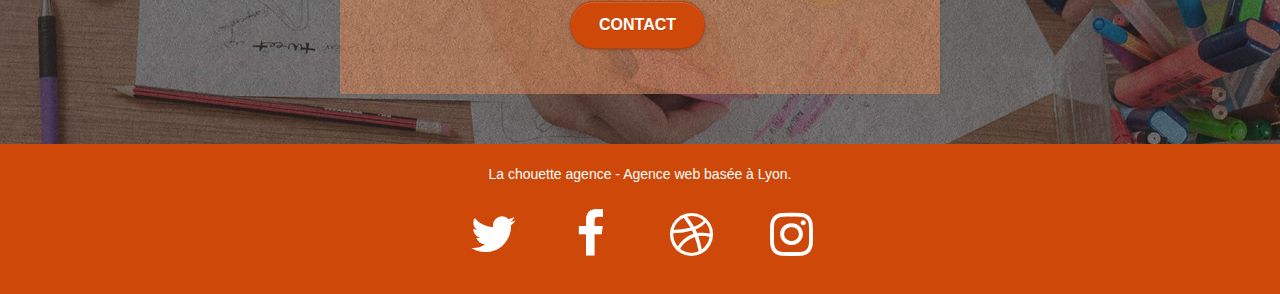
==== commit cfd78111: "Validateur" ====
--- a/index.html
+++ b/index.html
@@ -7,12 +7,11 @@
 	<meta name="viewport" content="width=device-width, initial-scale=1.0, viewport-fit=cover"> 
 	<link rel="shortcut icon" type="image/png" href="favicon.png"> 
 	
-	<link rel="preload" href="https://maxcdn.bootstrapcdn.com/bootstrap/3.3.5/css/bootstrap.min.css" as="style" onload="this.onload=null;this.rel='stylesheet'">
-	<noscript><link rel="stylesheet" href="styles.css"></noscript>
+	<link rel="stylesheet" href="https://maxcdn.bootstrapcdn.com/bootstrap/3.3.5/css/bootstrap.min.css">
 	<link rel="stylesheet" type="text/css" href="style.css">
-	<link rel="preload" href="./css/font-awesome.css" as="style" onload="this.onload=null;this.rel='stylesheet'">
-	<noscript><link rel="stylesheet" href="styles.css"></noscript>
+	<link rel="stylesheet" type="text/css" href="./css/font-awesome.css">
 	<link rel="stylesheet" type="text/css" href="./css/et-line.css">
+	
 
 	<link rel=«canonical» href=«https://elodiepiris.github.io/PirisElodie_4_03072021/»>
 	
@@ -34,7 +33,7 @@
 
 		<nav class="navbar row">
 			<div class="navbar-header">
-				<a class="navbar-brand" aria-label="Revenir à l'accueil" href="index.html"><img src="img/la-chouette-agence.png" alt="Logo la chouette agence" width="214px" height="40px"/></a>
+				<a class="navbar-brand" aria-label="Revenir à l'accueil" href="index.html"><img src="img/la-chouette-agence.png" alt="Logo la chouette agence"/></a>
 				<button id="nav-toggle" type="button" class="ui-navbar-toggle navbar-toggle" data-toggle="collapse" data-target=".navbar-1">
 					<span class="sr-only">Toggle navigation</span><span class="icon-bar"></span><span class="icon-bar"></span><span class="icon-bar"></span>
 				</button>
@@ -58,18 +57,18 @@
 <!-- bloc-0 END -->
 
 <!-- bloc-1-presentation -->
-<main class="bloc bgc-dark-slate-blue bg-banniere d-bloc bg-t-edge bloc-bg-texture  texture-paper b-parallax" id="bloc-1-hero">
+<section class="bloc bgc-dark-slate-blue bg-banniere d-bloc bg-t-edge bloc-bg-texture  texture-paper b-parallax" id="bloc-1-hero">
 	<div class="container bloc-lg ">
 		<div class="row tight-width-whitespace black-background">
 			<div class="col-sm-12">
-				<img src="img/logo.png" class="center-block image-resize-mode" alt="Icon La chouette agence" width="100px" height="100px" />
+				<img src="img/logo.png" class="center-block image-resize-mode" alt="Icon La chouette agence"/>
 				<h1 class="text-center hero-bloc-text tc-white">
 					<strong>LA CHOUETTE AGENCE</strong> <br>Site internet & Web design
 				</h1>
 			</div>
 		</div>
 	</div>
-</main>
+</section>
 <!-- bloc-1-presentation END -->
 
 <!-- bloc-2-services -->
@@ -154,7 +153,7 @@
 		</div>
 		<div class="row tight-width-whitespace portfolio-row">
 			<div class="col-sm-6">
-				<a href="#" data-lightbox="./img/image_site_journal_local.jpg" data-gallery-id="gallery-1" data-caption="Refonte d'un site web pour un journal local" data-frame="snapshot-lb"><img src="./img/image_site_journal_local.jpg" title="image de la refonte d'un site sur le thème du journalisme" alt="refonte site internet, site web journalistique, site journalisme, site journal lyonnais" class="img-responsive portfolio-thumb" width="270px" height="270px"/></a>
+				<a href="#" data-lightbox="./img/image_site_journal_local.jpg" data-gallery-id="gallery-1" data-caption="Refonte d'un site web pour un journal local" data-frame="snapshot-lb"><img src="./img/image_site_journal_local.jpg" title="image de la refonte d'un site sur le thème du journalisme" alt="refonte site internet, site web journalistique, site journalisme, site journal lyonnais" class="img-responsive portfolio-thumb"/></a>
 				<h3 class="mg-md text-center">
 					Refonte d'un site web pour un journal local
 				</h3>
@@ -163,7 +162,7 @@
 				</p>
 			</div>
 			<div class="col-sm-6">
-				<a href="#" data-lightbox="./img/image_site_photographe.jpg" data-gallery-id="gallery-1" data-caption="Création d'un site web pour photographes" data-frame="snapshot-lb"><img src="./img/image_site_photographe.jpg" title="image de la création d'un site sur le thème de la photographie" alt="création site internet, site web photographe, site photographe" class="img-responsive portfolio-thumb" width="270px" height="270px"/></a>
+				<a href="#" data-lightbox="./img/image_site_photographe.jpg" data-gallery-id="gallery-1" data-caption="Création d'un site web pour photographes" data-frame="snapshot-lb"><img src="./img/image_site_photographe.jpg" title="image de la création d'un site sur le thème de la photographie" alt="création site internet, site web photographe, site photographe" class="img-responsive portfolio-thumb"/></a>
 				<h3 class="mg-md text-center">
 					Création d'un site web pour photographes
 				</h3>
@@ -174,7 +173,7 @@
 		</div>
 		<div class="row tight-width-whitespace portfolio-row">
 			<div class="col-sm-6">
-				<a href="#" data-lightbox="./img/image_site_voyageur.jpg" data-gallery-id="gallery-1" data-caption="Création d'un site internet pour un voyageur" data-frame="snapshot-lb"><img src="./img/image_site_voyageur.jpg" title="image de la création d'un site sur le thème du voyage" alt="création site web, site web voyage, site voyageur" class="img-responsive portfolio-thumb" width="270px" height="270px"/></a>
+				<a href="#" data-lightbox="./img/image_site_voyageur.jpg" data-gallery-id="gallery-1" data-caption="Création d'un site internet pour un voyageur" data-frame="snapshot-lb"><img src="./img/image_site_voyageur.jpg" title="image de la création d'un site sur le thème du voyage" alt="création site web, site web voyage, site voyageur" class="img-responsive portfolio-thumb"/></a>
 				<h3 class="mg-md text-center">
 					Création d'un site internet pour un voyageur
 				</h3>
@@ -183,7 +182,7 @@
 				</p>
 			</div>
 			<div class="col-sm-6">
-				<a href="#" data-lightbox="./img/image_site_mariage.jpg" data-gallery-id="gallery-1" data-caption="Conception d'un site pour une agence de mariage" data-frame="snapshot-lb"><img src="./img/image_site_mariage.jpg" class="img-responsive portfolio-thumb" title="image de la conception d'un site sur le thème du mariage" alt="conception site internet, site web mariage, site internet mariage" width="270px" height="270px"/></a>
+				<a href="#" data-lightbox="./img/image_site_mariage.jpg" data-gallery-id="gallery-1" data-caption="Conception d'un site pour une agence de mariage" data-frame="snapshot-lb"><img src="./img/image_site_mariage.jpg" class="img-responsive portfolio-thumb" title="image de la conception d'un site sur le thème du mariage" alt="conception site internet, site web mariage, site internet mariage"/></a>
 				<h3 class="mg-md text-center">
 					Conception d'un site pour une agence de mariage
 				</h3>
@@ -243,5 +242,6 @@
 		</div>
 	</div>
 </footer>
+</div>
 </body>
 </html>
--- a/style.css
+++ b/style.css
@@ -13,8 +13,8 @@
 }
 
 a:hover {
-    text-decoration: none;
     cursor: pointer;
+    color: #ce480a!important;
 }
 
 #page-loading-blocs-notifaction {
@@ -203,7 +203,6 @@
 .d-bloc .panel .a-btn:hover,
 .l-bloc .a-btn:hover,
 .l-bloc .navbar a:hover,
-.l-bloc .navbar-brand:hover,
 .l-bloc a:hover .icon-sm,
 .l-bloc a:hover .icon-md,
 .l-bloc a:hover .icon-lg,
@@ -216,6 +215,7 @@
 .l-bloc h6 a:hover,
 .l-bloc p a:hover {
     color: #ce480a;
+    border-bottom:#ce480a 1px solid;
 }
 
 .l-bloc .navbar-toggle .icon-bar {
@@ -269,6 +269,7 @@
     line-height: 44px;
 }
 
+
 .navbar-brand img {
     max-height: 200px;
     margin: 0 5px 0 0;
@@ -444,8 +445,14 @@
 }
 
 .icon-md {
-    font-size: 40px!important;
+    font-size: 50px!important;
     padding:15px 30px;
+    
+}
+.icon-md:hover {
+    color: black!important;
+    -webkit-transform:scale(1.25); /* Safari et Chrome */
+    -moz-transform:scale(1.25); /* Firefox */
 }
 
 .icon-lg {
@@ -746,6 +753,8 @@
 .btn-atomic-tangerine:hover {
     background: #ad004b!important;
     color: white!important;
+    -webkit-transform:scale(1.25); /* Safari et Chrome */
+    -moz-transform:scale(1.25); /* Firefox */
 }
 
 .ltc-white {
@@ -808,13 +817,13 @@
     }
 }
 
-@media only screen and (min-device-width: 768px) and (max-device-width: 1024px) and (orientation: landscape) {
+@media only screen and (min-width: 768px) and (max-width: 1024px) and (orientation: landscape) {
     .b-parallax {
         background-attachment: scroll;
     }
 }
 
-@media only screen and (min-device-width: 1024px) and (max-device-width: 1366px) and (-webkit-min-device-pixel-ratio: 1.5) {
+@media only screen and (min-width: 1024px) and (max-width: 1366px) and (-webkit-min-device-pixel-ratio: 1.5) {
     .b-parallax {
         background-attachment: scroll;
     }
@@ -832,10 +841,6 @@
         overflow-x: hidden;
         position: relative;
     }
-    .bloc {
-        padding-left: constant(safe-area-inset-left);
-        padding-right: constant(safe-area-inset-right);
-    }
     .bloc-group,
     .bloc-group .bloc {
         display: block;
@@ -844,8 +849,6 @@
     .bloc-fill-screen .fill-bloc-top-edge,
     .bloc-fill-screen .fill-bloc-bottom-edge {
         padding: 0 20px;
-        padding-left: constant(safe-area-inset-left);
-        padding-right: constant(safe-area-inset-right);
     }
 }
 
@@ -885,8 +888,6 @@
     }
     .nav > li {
         margin-top: 0;
-        border-bottom: 1px solid rgba(0, 0, 0, .1);
-        background: rgba(0, 0, 0, .05);
         text-align: left;
         padding-left: 15px;
         width: 100%;
